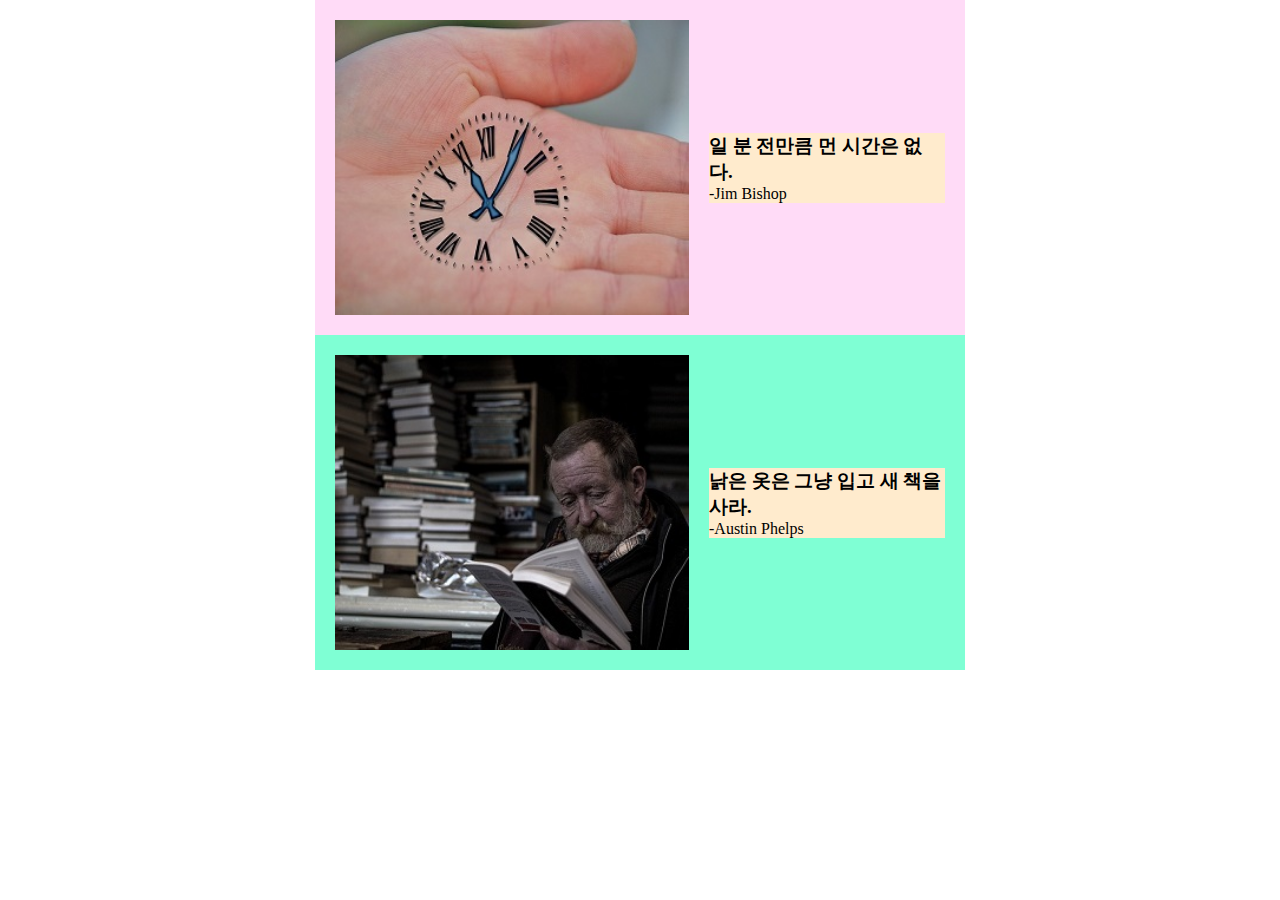
==== mediaquery/index.html @ 72e8efa5 "반응형/" ====
<!DOCTYPE html>
<html lang="ko">
  <head>
    <meta charset="UTF-8" />
    <meta name="viewport" content="width=device-width, initial-scale=1.0" />
    <link rel="stylesheet" href="css/main.css" />
    <title>Document</title>
  </head>
  <body>
    <div class="container">
      <ul class="card">
        <li>
          <img src="images/mq01.jpg" alt="손바닥 시계" class="clock"/>
          <img src="images/bot-house.webp" alt="페스룸" class="house"/>
          <div class="card-txt">
            <h3>일 분 전만큼 먼 시간은 없다.</h3>
            <p>-Jim Bishop</p>
          </div>
        </li>
        <li>
          <img src="images/mq02.jpg" alt="책보는 아저씨" class="book"/>
          <img src="images/3F (6).jpg" alt="3f" class="product"/>
          <div class="card-txt">
            <h3>낡은 옷은 그냥 입고 새 책을 사라.</h3>
            <p>-Austin Phelps</p>
          </div>
        </li>
      </ul>
    </div>
  </body>
</html>
---- mediaquery/css/main.css ----
@charset "utf-8";
*{
    margin: 0;
    padding: 0;
    box-sizing: border-box;
}
ul, li{
    list-style: none;
}

.container{
    position: relative;
    width: 80%;
    margin: auto;
    max-width: 650px;
    min-width: 270px;
    background-color: aquamarine;
}
.card li:first-child{
    background-color: rgb(255, 219, 247);
}
.card li{
    display: flex;
    /* display는 gap!!잊지말기!!! */
    gap: 20px;
    align-items: center;
    padding: 20px;
}
.card li img{
    width: 60%;
}
.card-txt{
    width: 40%;
    background-color: blanchedalmond;
}
.card .house{
    display: none;
}
.card .product{
    display: none;
}


/* 반응형 */
@media screen and (max-width : 768px) {
    .card li{
        flex-direction: column;
    }
    .card li img{
        width: 100%;
    }
    .card-txt{
        width: 100%;
        background-color: blanchedalmond;
    }
}
@media screen and (max-width : 390px) {
    .card-txt h3{
        font-size: 13px;
    }
    .card-txt p{
        font-size: 10px;
    }
    .card-txt{
        background-color: #fff;
    }
    .container{
        background-color: rgb(157, 255, 170);
    }
    .container li:first-child{
        background-color: rgb(255, 149, 149);
    }
    .card .clock{
        display: none;
    }
    .card .house{
        display: block;
    }
    .card .book{
        display: none;
    }
    .card .product{
        display: block;
    }
}
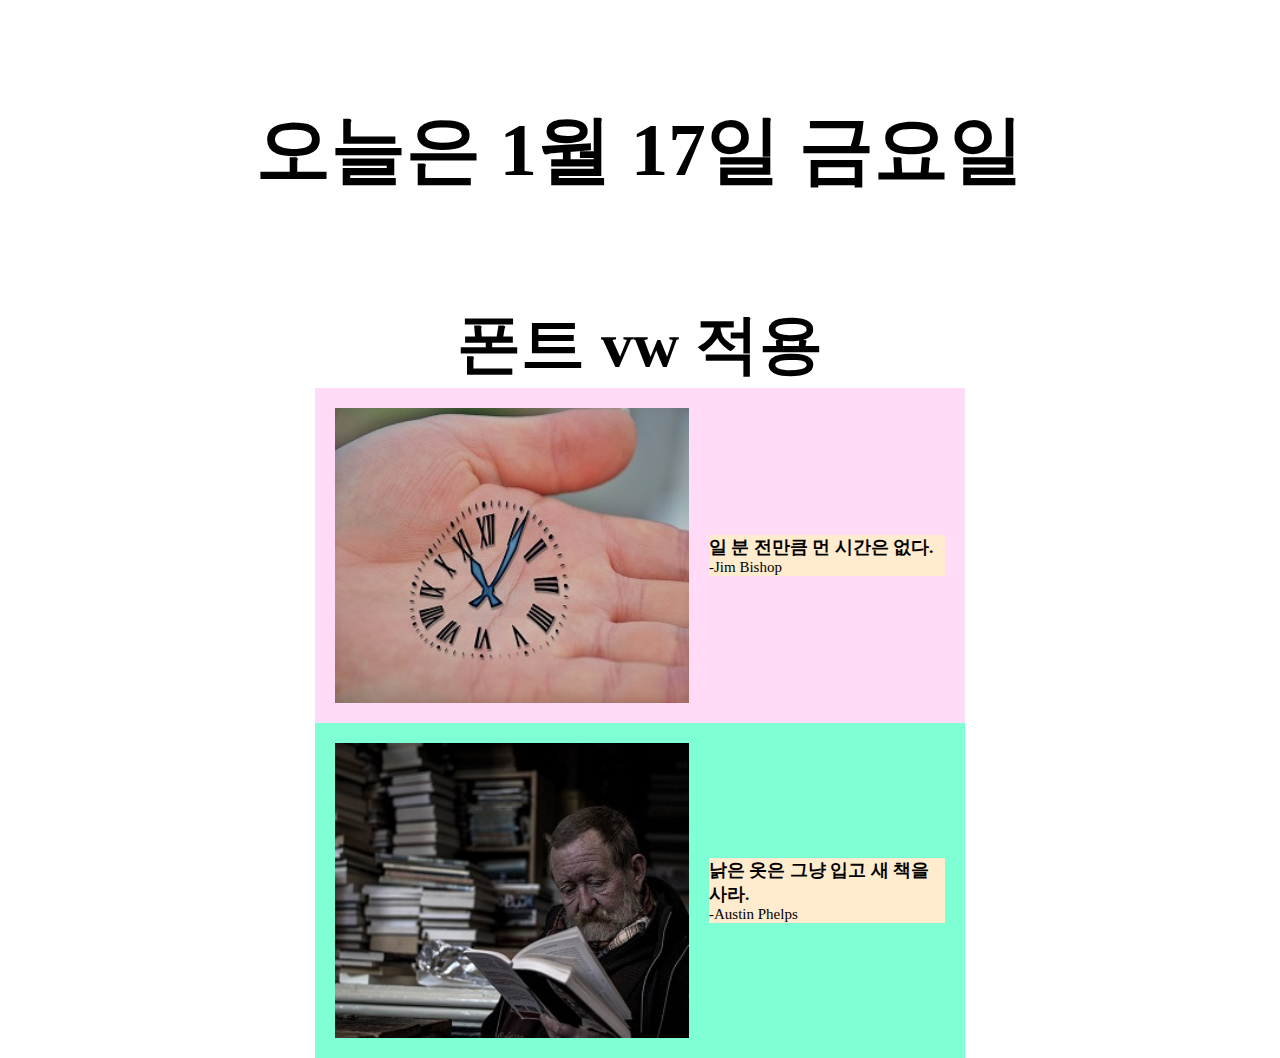
==== commit 19b75a31: "/브라우저 사이즈에 따라 이미지 바꾸기 (display:none, display:block) /브라우저 사이즈에 따라 이미지 크기 바꾸기 (이미지 높이나 너비값 ÷ 브라우저 너비값" ====
--- a/mediaquery/index.html
+++ b/mediaquery/index.html
@@ -7,6 +7,8 @@
     <title>Document</title>
   </head>
   <body>
+    <h1>오늘은 1월 17일 금요일</h1>
+    <h2>폰트 vw 적용</h2>
     <div class="container">
       <ul class="card">
         <li>
--- a/mediaquery/css/main.css
+++ b/mediaquery/css/main.css
@@ -6,6 +6,25 @@
 }
 ul, li{
     list-style: none;
+}
+html{
+    font-size: 15px;
+    /* 1rem의 기준 */
+}
+h1{
+    text-align: center;
+    margin: 100px 0;
+    font-size: 5rem;
+    /* 앞으로 h1은 html px값에 X 5rem 됨 */
+    /* 바꾸고 싶으면 html px을 변경 거기에 무조건 X 5 임 */
+    /* h1은 5rem이 기준이 되고 아래 반응형에서 html 폰트 사이즈를 바꾸면 비율이 같게 사이즈가 변경이 될 거임 */
+    /* h1:5rem, h2:4rem, p:2rem, span:1rem 하면 하나하나 안바꿔도 비율 유지 할 수있음 */
+}
+h2{
+    text-align: center;
+    font-size: 5vw;
+    /* 반응형에 폰트 최소값은 꼭 설정해줘야함 */
+
 }
 
 .container{
@@ -53,14 +72,25 @@
         width: 100%;
         background-color: blanchedalmond;
     }
+    html {
+        font-size: 13px;
+        /* 13px x  5 (rem)이 될거임  */
+    }
+    h2{
+        font-size: 16px;
+        /* 폰트 최소 사이즈 */
+    }
 }
 @media screen and (max-width : 390px) {
-    .card-txt h3{
+    /* .card-txt h3{
         font-size: 13px;
     }
     .card-txt p{
         font-size: 10px;
-    }
+    } */
+     html{
+        font-size: 5px;
+     }
     .card-txt{
         background-color: #fff;
     }
